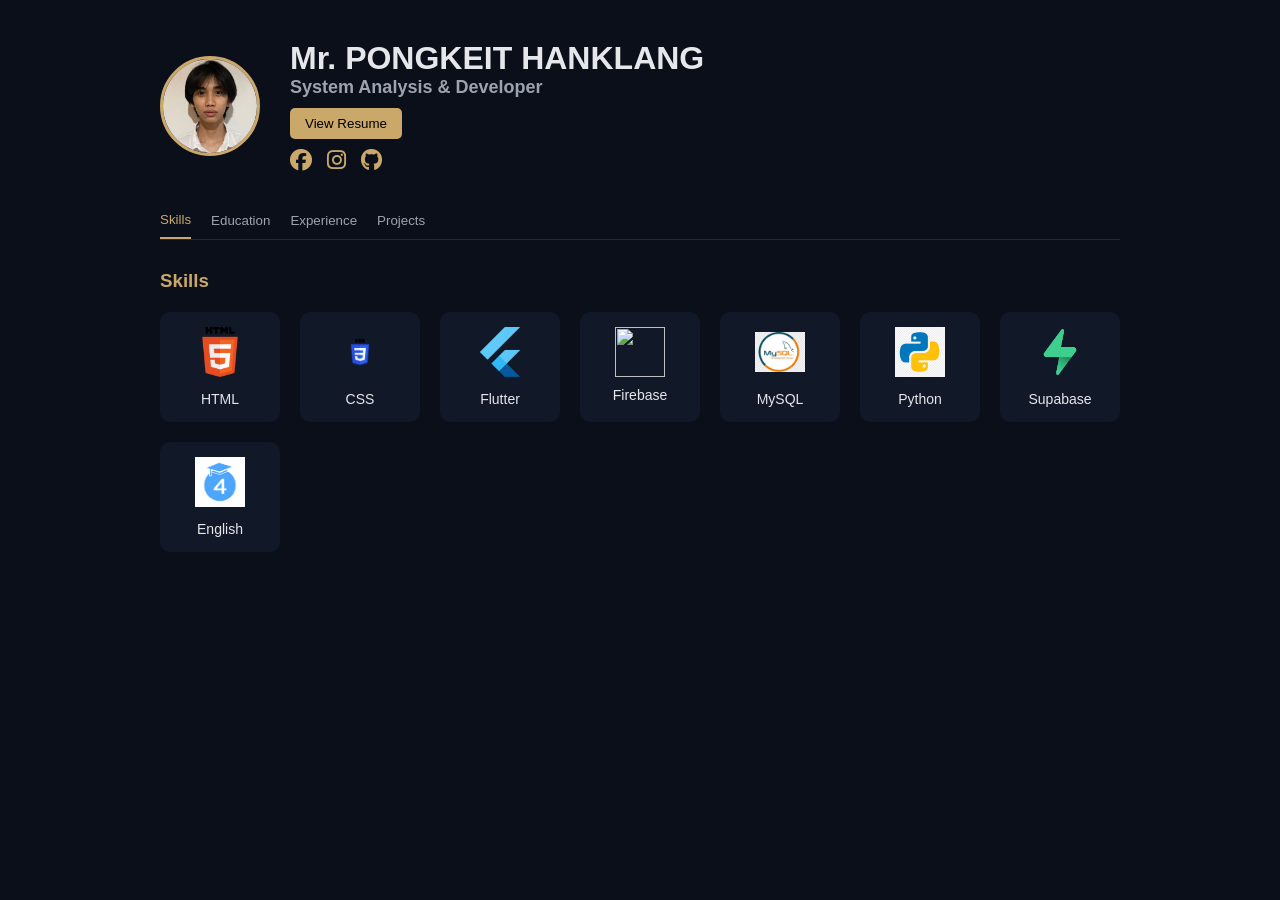
==== index.html @ eaedccb3 "update" ====
<!DOCTYPE html>
<html lang="en">
<head>
  <meta charset="UTF-8">
  <meta name="viewport" content="width=device-width, initial-scale=1.0">
  <title>Portfolio UI</title>

  <link rel="stylesheet" href="style.css">

  <!-- ICONS -->
  <link rel="stylesheet" href="https://cdnjs.cloudflare.com/ajax/libs/font-awesome/6.5.0/css/all.min.css">
</head>
<body>

  <div class="container">

    <!-- HEADER -->
    <div class="header">
      <div class="avatar">
        <img src="assest/profile.png" alt="Profile">
      </div>

      <div class="info">
        <h1>Mr. PONGKEIT HANKLANG</h1>
        <h2>System Analysis & Developer</h2>

        <button id="openResume" class="resume-btn">View Resume</button>

        <!-- SOCIAL -->
        <div class="socials">
          <a href="https://www.facebook.com/hanklang.p/" target="_blank" rel="noopener noreferrer">
            <i class="fab fa-facebook"></i>
          </a>
          <a href="https://www.instagram.com/pmrpmrpmr08/" target="_blank" rel="noopener noreferrer">
            <i class="fab fa-instagram"></i>
          </a>
          <a href="https://github.com/Xitesc" target="_blank" rel="noopener noreferrer">
            <i class="fab fa-github"></i>
          </a>
        </div>

      </div>
    </div>

    <!-- NAVBAR -->
    <div class="tabs">
      <button class="tab active" data-target="skills">Skills</button>
      <button class="tab" data-target="education">Education</button>
      <button class="tab" data-target="experience">Experience</button>
      <button class="tab" data-target="projects">Projects</button>
    </div>

    <!-- SKILLS -->
    <div id="skills" class="section active">
      <h3>Skills</h3>

      <div class="skills-grid">

        <div class="skill">
          <img src="assest/logo/HTML.png">
          <span>HTML</span>
        </div>

        <div class="skill">
          <img src="assest/logo/CSS.png">
          <span>CSS</span>
        </div>

        <div class="skill">
          <img src="assest/logo/Flutter.png">
          <span>Flutter</span>
        </div>

        <div class="skill">
          <img src="assest/logo/Firebase.png">
          <span>Firebase</span>
        </div>

        <div class="skill">
          <img src="assest/logo/MySQL.png">
          <span>MySQL</span>
        </div>

        <div class="skill">
          <img src="assest/logo/Python.png">
          <span>Python</span>
        </div>

        <div class="skill">
          <img src="assest/logo/supabase.png">
          <span>Supabase</span>
        </div>

        <!-- NEW -->
        <div class="skill">
          <img src="assest/logo/eng.jpg">
          <span>English</span>
        </div>

      </div>
    </div>

    <!-- EDUCATION -->
    <div id="education" class="section">
      <h3>Education</h3>

      <div class="edu-card">
        <div class="edu-left">
          <img src="assest/logo/ku.png">
        </div>

        <div class="edu-right">
          <h4>Kasetsart University, Kamphaeng Saen Campus</h4>
          <p>Information Technology (Special Program)</p>
          <span>2023 - Present</span>
        </div>
      </div>
    </div>

    <!-- EXPERIENCE -->
    <div id="experience" class="section">
      <h3>Experience</h3>

      <div class="exp-card">

        <div class="exp-info">
          <h4>เจ้าหน้าที่ธุรการ</h4>
          <p>รวบรวมและจัดเก็บเอกสาร จัดระบบข้อมูล และดูแลเอกสารภายในองค์กร</p>
          <span>📍สวนสัตว์นครราชสีมา</span>
        </div>

        <div class="exp-gallery">
          <img src="assest/Front.JPEG">
          <img src="assest/Gram.JPEG">
          <img src="assest/Sitoffice.JPEG">
          <img src="assest/Tickets.JPEG">
        </div>

      </div>
    </div>

    <!-- PROJECTS -->
    <div id="projects" class="section">
      <h3>Projects</h3>

      <div class="project-grid">

        <div class="project-card">
          <h4>ระบบบริหารการเงินส่วนบุคคล</h4>
          <p>จัดการรายรับรายจ่าย พร้อมวิเคราะห์การเงิน</p>
          <a href="pdf/project1.pdf" download>Download PDF</a>
        </div>

        <div class="project-card">
          <h4>ระบบจองโต๊ะอาหารออนไลน์</h4>
          <p>ระบบจองโต๊ะผ่านเว็บ พร้อมจัดการร้านอาหาร</p>
          <a href="pdf/project2.pdf" download>Download PDF</a>
        </div>

      </div>
    </div>

  </div>

  <!-- MODAL -->
  <div id="resumeModal" class="modal">
    <div class="modal-content">
      <span class="close">&times;</span>

      <iframe src="pdf/resume.pdf" class="resume-frame"></iframe>

      <a href="pdf/resume.pdf" download class="download-btn">
        Download PDF
      </a>
    </div>
  </div>

  <!-- JS -->
  <script>
    const tabs = document.querySelectorAll('.tab');
    const sections = document.querySelectorAll('.section');

    tabs.forEach(tab => {
      tab.addEventListener('click', () => {
        tabs.forEach(t => t.classList.remove('active'));
        sections.forEach(s => s.classList.remove('active'));

        tab.classList.add('active');
        document.getElementById(tab.dataset.target).classList.add('active');
      });
    });

    const modal = document.getElementById("resumeModal");
    const openBtn = document.getElementById("openResume");
    const closeBtn = document.querySelector(".close");

    openBtn.onclick = () => modal.classList.add("show");
    closeBtn.onclick = () => modal.classList.remove("show");

    window.onclick = (e) => {
      if (e.target === modal) modal.classList.remove("show");
    };

    document.addEventListener("keydown", (e) => {
      if (e.key === "Escape") modal.classList.remove("show");
    });
  </script>

</body>
</html>
---- style.css ----
* {
  margin: 0;
  padding: 0;
  box-sizing: border-box;
  font-family: sans-serif;
}

body {
  background: #0b0f1a;
  color: #e5e7eb;
}

.container {
  max-width: 1000px;
  margin: auto;
  padding: 40px 20px;
}

/* HEADER */
.header {
  display: flex;
  gap: 30px;
  align-items: center;
  margin-bottom: 40px;
}

/* PROFILE */
.avatar {
  width: 100px;
  height: 100px;
  border-radius: 50%;
  overflow: hidden;
  border: 3px solid #c9a86a;
  transition: 0.3s;
}

.avatar:hover {
  transform: scale(1.1);
}

.avatar img {
  width: 100%;
  height: 100%;
  object-fit: cover;
}

/* TEXT */
.info h1 {
  font-size: 32px;
}

.info h2 {
  font-size: 18px;
  color: #9ca3af;
}

/* BUTTON */
.resume-btn {
  margin-top: 10px;
  padding: 8px 15px;
  background: #c9a86a;
  border: none;
  cursor: pointer;
  border-radius: 5px;
}

.resume-btn:hover {
  background: #e6c68b;
}

/* SOCIAL */
.socials {
  margin-top: 10px;
  display: flex;
  gap: 15px;
}

.socials i {
  font-size: 22px;
  color: #c9a86a;
  transition: 0.3s;
}

.socials i:hover {
  transform: scale(1.2);
  color: white;
}

/* NAVBAR */
.tabs {
  display: flex;
  gap: 20px;
  border-bottom: 1px solid #1f2937;
  margin-bottom: 30px;
}

.tabs button {
  background: none;
  border: none;
  color: #9ca3af;
  cursor: pointer;
  padding-bottom: 10px;
}

.tabs button:hover {
  color: white;
}

.tabs button.active {
  color: #c9a86a;
  border-bottom: 2px solid #c9a86a;
}

/* SECTIONS */
.section {
  display: none;
  opacity: 0;
  transform: translateY(10px);
  transition: 0.3s;
}

.section.active {
  display: block;
  opacity: 1;
  transform: translateY(0);
}

.section h3 {
  color: #c9a86a;
  margin-bottom: 15px;
}

/* SKILLS GRID */
.skills-grid {
  display: grid;
  grid-template-columns: repeat(auto-fit, minmax(120px, 1fr));
  gap: 20px;
  margin-top: 20px;
}

.skill {
  background: #111827;
  padding: 15px;
  border-radius: 10px;
  text-align: center;
  transition: 0.3s;
}

.skill img {
  width: 50px;
  height: 50px;
  object-fit: contain;
  margin-bottom: 10px;
}

.skill span {
  display: block;
  font-size: 14px;
}

.skill:hover {
  transform: translateY(-5px);
  background: #1f2937;
}

/* MODAL */
.modal {
  display: flex;
  justify-content: center;
  align-items: center;

  position: fixed;
  top: 0;
  left: 0;
  width: 100%;
  height: 100%;

  background: rgba(0,0,0,0.7);

  opacity: 0;
  visibility: hidden;
  transition: 0.3s;
}

.modal.show {
  opacity: 1;
  visibility: visible;
}

.modal-content {
  background: #111827;
  padding: 20px;
  border-radius: 12px;
  width: 80%;
  max-width: 700px;

  transform: scale(0.8);
  opacity: 0;
  transition: 0.3s;
}

.modal.show .modal-content {
  transform: scale(1);
  opacity: 1;
}

.resume-frame {
  width: 100%;
  height: 500px;
  border: none;
  border-radius: 10px;
}

.close {
  position: absolute;
  top: 10px;
  right: 20px;
  font-size: 25px;
  cursor: pointer;
  color: white;
}

.download-btn {
  display: inline-block;
  margin-top: 15px;
  padding: 10px 20px;
  background: #c9a86a;
  color: black;
  text-decoration: none;
  border-radius: 5px;
}

.download-btn:hover {
  background: #e6c68b;
}
/* EDUCATION CARD */
.edu-card {
  display: flex;
  align-items: center;
  gap: 20px;

  background: linear-gradient(145deg, #111827, #1f2937);
  padding: 20px;
  border-radius: 12px;
  margin-top: 20px;

  box-shadow: 0 10px 25px rgba(0,0,0,0.3);
  transition: 0.3s;
}

/* HOVER EFFECT */
.edu-card:hover {
  transform: translateY(-5px) scale(1.01);
}

/* LEFT (LOGO) */
.edu-left img {
  width: 70px;
  height: 70px;
  object-fit: contain;
  border-radius: 10px;
  background: white;
  padding: 5px;
}

/* RIGHT (TEXT) */
.edu-right h4 {
  font-size: 18px;
  margin-bottom: 5px;
}

.edu-right p {
  color: #9ca3af;
  margin-bottom: 5px;
}

.edu-right span {
  font-size: 13px;
  color: #c9a86a;
}
/* EXPERIENCE CARD */
.exp-card {
  background: #111827;
  padding: 20px;
  border-radius: 12px;
  margin-top: 20px;
  transition: 0.3s;
}

.exp-card:hover {
  transform: translateY(-5px);
  background: #1f2937;
}

/* TEXT */
.exp-info h4 {
  font-size: 18px;
}

.exp-info p {
  color: #9ca3af;
}

.exp-info span {
  color: #c9a86a;
  font-size: 13px;
}

/* GALLERY */
.exp-gallery {
  display: grid;
  grid-template-columns: repeat(auto-fit, minmax(120px, 1fr));
  gap: 10px;
  margin-top: 15px;
}

.exp-gallery img {
  width: 100%;
  height: 100px;
  object-fit: cover;
  border-radius: 8px;
  transition: 0.3s;
}

.exp-gallery img:hover {
  transform: scale(1.05);
}
/* PROJECT GRID */
.project-grid {
  display: grid;
  grid-template-columns: repeat(auto-fit, minmax(200px, 1fr));
  gap: 20px;
  margin-top: 20px;
}

/* CARD */
.project-card {
  background: #111827;
  padding: 20px;
  border-radius: 12px;
  transition: 0.3s;
}

.project-card:hover {
  transform: translateY(-5px);
  background: #1f2937;
}

/* TEXT */
.project-card h4 {
  margin-bottom: 10px;
}

.project-card p {
  color: #9ca3af;
  margin-bottom: 10px;
}

/* BUTTON */
.project-card a {
  display: inline-block;
  padding: 8px 12px;
  background: #c9a86a;
  color: black;
  text-decoration: none;
  border-radius: 5px;
}

.project-card a:hover {
  background: #e6c68b;
}
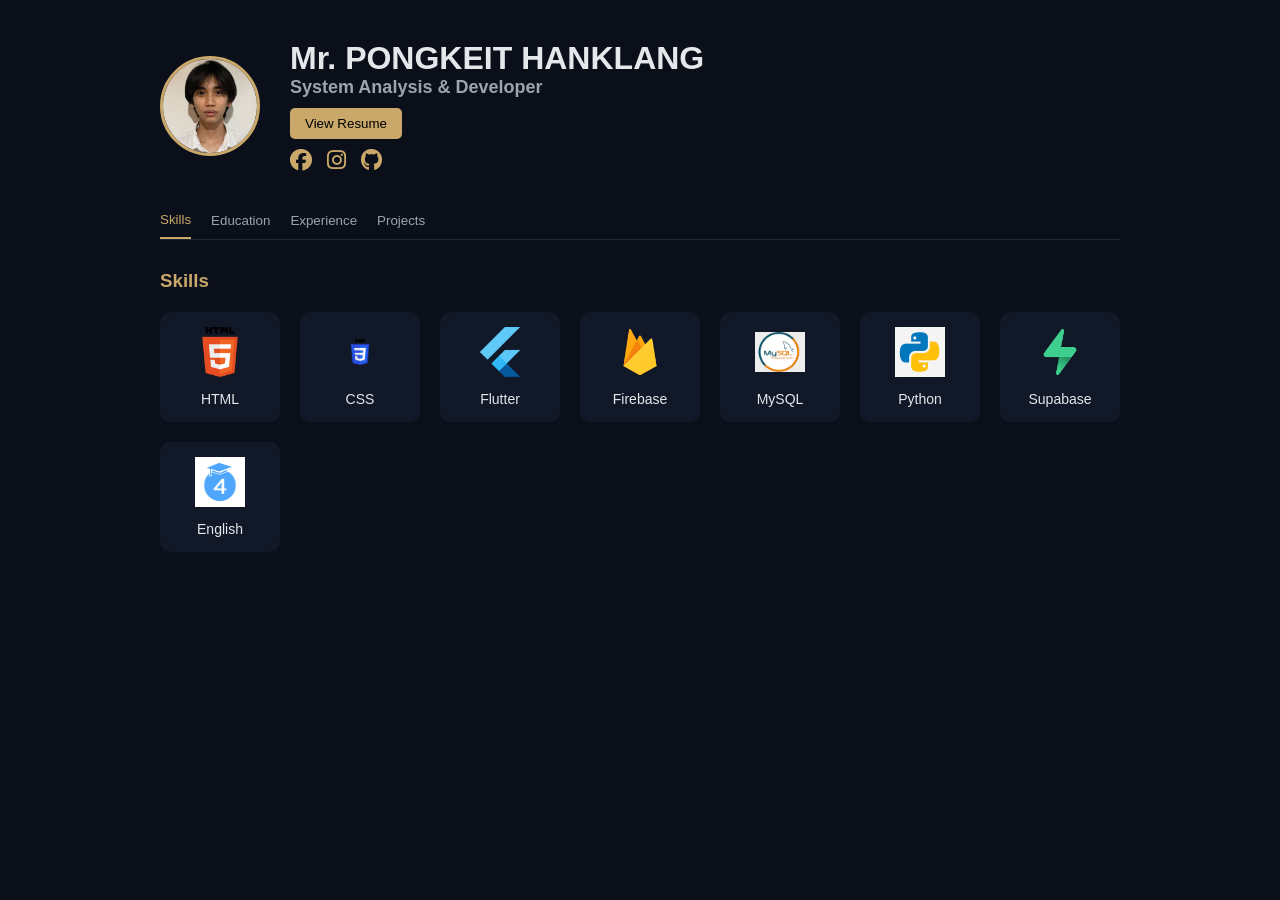
==== commit 799992b2: "first commit" ====
--- a/index.html
+++ b/index.html
@@ -28,13 +28,13 @@
 
         <!-- SOCIAL -->
         <div class="socials">
-          <a href="https://www.facebook.com/hanklang.p/" target="_blank" rel="noopener noreferrer">
+          <a href="https://www.facebook.com/hanklang.p/" target="_blank">
             <i class="fab fa-facebook"></i>
           </a>
-          <a href="https://www.instagram.com/pmrpmrpmr08/" target="_blank" rel="noopener noreferrer">
+          <a href="https://www.instagram.com/pmrpmrpmr08/" target="_blank">
             <i class="fab fa-instagram"></i>
           </a>
-          <a href="https://github.com/Xitesc" target="_blank" rel="noopener noreferrer">
+          <a href="https://github.com/Xitesc" target="_blank">
             <i class="fab fa-github"></i>
           </a>
         </div>
@@ -55,48 +55,14 @@
       <h3>Skills</h3>
 
       <div class="skills-grid">
-
-        <div class="skill">
-          <img src="assest/logo/HTML.png">
-          <span>HTML</span>
-        </div>
-
-        <div class="skill">
-          <img src="assest/logo/CSS.png">
-          <span>CSS</span>
-        </div>
-
-        <div class="skill">
-          <img src="assest/logo/Flutter.png">
-          <span>Flutter</span>
-        </div>
-
-        <div class="skill">
-          <img src="assest/logo/Firebase.png">
-          <span>Firebase</span>
-        </div>
-
-        <div class="skill">
-          <img src="assest/logo/MySQL.png">
-          <span>MySQL</span>
-        </div>
-
-        <div class="skill">
-          <img src="assest/logo/Python.png">
-          <span>Python</span>
-        </div>
-
-        <div class="skill">
-          <img src="assest/logo/supabase.png">
-          <span>Supabase</span>
-        </div>
-
-        <!-- NEW -->
-        <div class="skill">
-          <img src="assest/logo/eng.jpg">
-          <span>English</span>
-        </div>
-
+        <div class="skill"><img src="assest/logo/HTML.png"><span>HTML</span></div>
+        <div class="skill"><img src="assest/logo/CSS.png"><span>CSS</span></div>
+        <div class="skill"><img src="assest/logo/Flutter.png"><span>Flutter</span></div>
+        <div class="skill"><img src="assest/logo/Firebase.png"><span>Firebase</span></div>
+        <div class="skill"><img src="assest/logo/MySQL.png"><span>MySQL</span></div>
+        <div class="skill"><img src="assest/logo/Python.png"><span>Python</span></div>
+        <div class="skill"><img src="assest/logo/supabase.png"><span>Supabase</span></div>
+        <div class="skill"><img src="assest/logo/eng.jpg"><span>English</span></div>
       </div>
     </div>
 
@@ -122,7 +88,6 @@
       <h3>Experience</h3>
 
       <div class="exp-card">
-
         <div class="exp-info">
           <h4>เจ้าหน้าที่ธุรการ</h4>
           <p>รวบรวมและจัดเก็บเอกสาร จัดระบบข้อมูล และดูแลเอกสารภายในองค์กร</p>
@@ -135,7 +100,6 @@
           <img src="assest/Sitoffice.JPEG">
           <img src="assest/Tickets.JPEG">
         </div>
-
       </div>
     </div>
 
@@ -148,13 +112,13 @@
         <div class="project-card">
           <h4>ระบบบริหารการเงินส่วนบุคคล</h4>
           <p>จัดการรายรับรายจ่าย พร้อมวิเคราะห์การเงิน</p>
-          <a href="pdf/project1.pdf" download>Download PDF</a>
+          <a href="pdf/หริหารการเงิน.pdf" download="pdf/หริหารการเงิน.pdf">Download PDF</a>
         </div>
 
         <div class="project-card">
           <h4>ระบบจองโต๊ะอาหารออนไลน์</h4>
           <p>ระบบจองโต๊ะผ่านเว็บ พร้อมจัดการร้านอาหาร</p>
-          <a href="pdf/project2.pdf" download>Download PDF</a>
+          <a href="./pdf/project2.pdf" download="project2.pdf">Download PDF</a>
         </div>
 
       </div>
@@ -167,9 +131,9 @@
     <div class="modal-content">
       <span class="close">&times;</span>
 
-      <iframe src="pdf/resume.pdf" class="resume-frame"></iframe>
+      <iframe src="./pdf/resume.pdf" class="resume-frame"></iframe>
 
-      <a href="pdf/resume.pdf" download class="download-btn">
+      <a href="./pdf/resume.pdf" download="resume.pdf" class="download-btn">
         Download PDF
       </a>
     </div>
